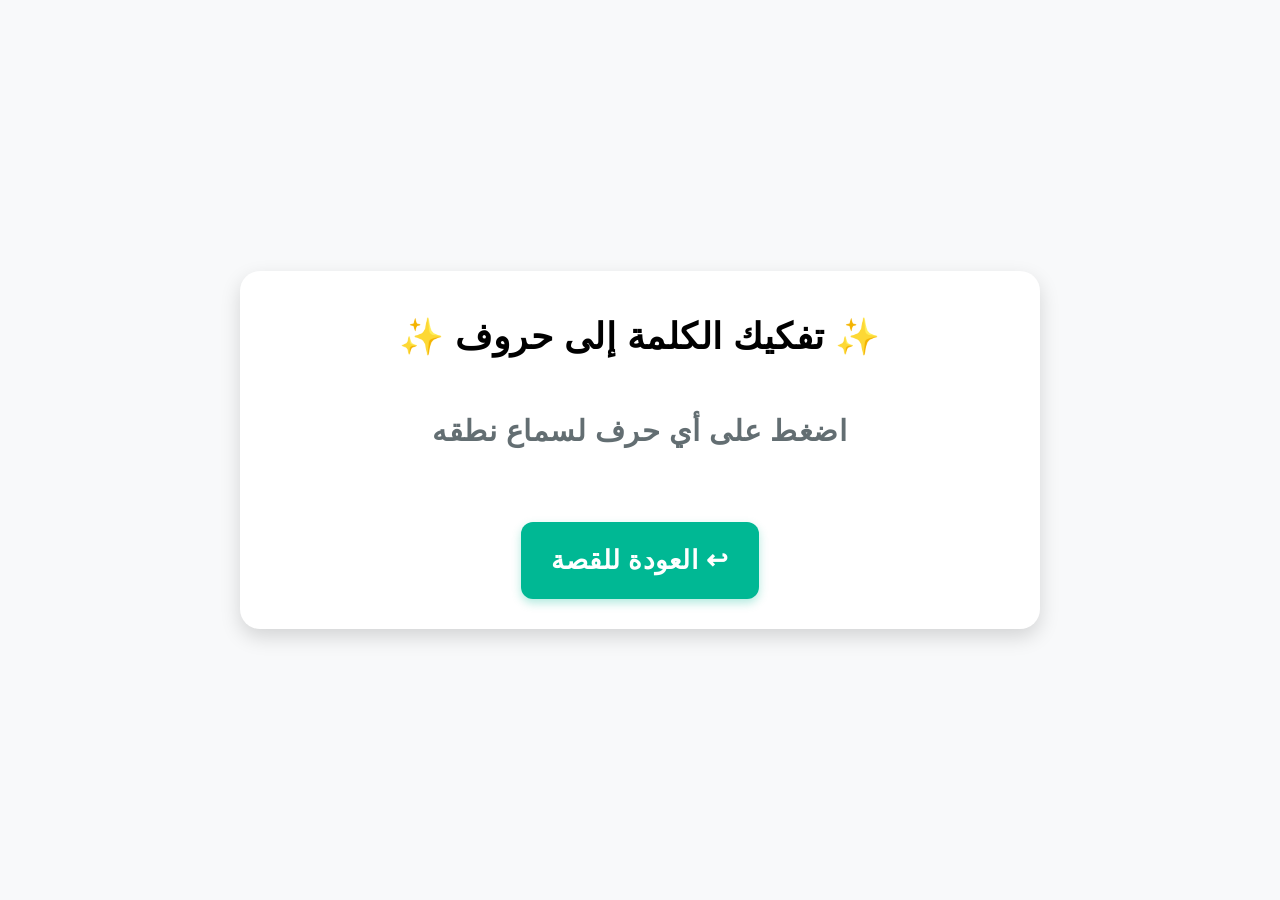
==== materials/arabic/letters.html @ b32f54ed "Add files via upload" ====
<!DOCTYPE html>
<html lang="ar" dir="rtl">
<head>
    <meta charset="UTF-8">
    <meta name="viewport" content="width=device-width, initial-scale=1.0">
    <title>تفكيك الكلمة إلى حروف</title>
    <link rel="stylesheet" href="../../css/style.css">
    <link rel="icon" type="image/ico" href="../../images/favicon.ico">
    <style>
        *, body, button, h1, h2, p, span, .story-text, .word {
            font-family: Segoe UI, sans-serif !important; /* نوع الخط */
            font-size: 1.5rem;                        /* حجم الخط الأساسي */
            font-weight: bold;                        /* تخانة الخط (بولد) */
            line-height: 2.0;                         /* المسافة بين السطور (ارتفاع السطر) */
            letter-spacing: 0.5px;                    /* المسافة الأفقية بين الحروف */
            word-spacing: 0px;                        /* المسافة بين الكلمات وبعضها */
        }

        body {
            background: #f8f9fa;
        }

        .letters-box {
            background: #ffffff;
            border-radius: 20px;
            padding: 30px;
            box-shadow: 0 8px 20px rgba(0,0,0,0.15);
            text-align: center;
            max-width: 800px;
            margin: 40px auto;
        }

        .word-display {
            font-size: 2.8rem;
            color: #d63031;
            margin-bottom: 30px;
            font-weight: bold;
        }

        /* صف واحد دايماً وتصغير نسبي أوتوماتيك من غير أي سكرول بار */
        .letters-grid {
            display: flex;
            justify-content: center;
            align-items: center;
            flex-wrap: nowrap;
            gap: 8px;
            margin-bottom: 35px;
            width: 100%;
        }

        .letter-card {
            background: #74b9ff;
            color: white;
            flex: 1; /* الكروت تتمدد أو تنكمش بالتساوي عشان تدخل كلها في صف واحد */
            min-width: 30px; /* أقل عرض مسموح للحرف عشان يفضل واضح */
            max-width: 65px; /* أقصى عرض للحرف على الشاشات الكبيرة */
            aspect-ratio: 1 / 1; /* يحافظ على شكل الكارت مربع متناسق */
            font-size: clamp(1.1rem, 4vw, 2.2rem); /* حجم الخط يصغر ويكبر أوتوماتيك حسب الشاشة */
            display: flex;
            align-items: center;
            justify-content: center;
            border-radius: 12px;
            cursor: pointer;
            box-shadow: 0 4px 0 #0984e3;
            transition: transform 0.1s, background 0.2s;
            font-weight: bold;
        }

        .letter-card:active {
            transform: translateY(3px);
            box-shadow: 0 1px 0 #0984e3;
        }

        .letter-card:hover {
            background: #0984e3;
        }

        .back-btn {
            background: #00b894;
            color: white;
            border: none;
            padding: 12px 30px;
            font-size: 1.1rem;
            border-radius: 12px;
            cursor: pointer;
            font-weight: bold;
            font-family: 'Cairo', sans-serif;
            box-shadow: 0 4px 10px rgba(0,184,148,0.3);
        }
        .back-btn:hover {
            background: #019875;
        }
    </style>
</head>
<body>
    <div class="container">
        <div class="letters-box">
            <h2>✨ تفكيك الكلمة إلى حروف ✨</h2>
            <div class="word-display" id="targetWord">---</div>
            <p class="subtitle" style="color: #636e72; margin-bottom: 25px;">اضغط على أي حرف لسماع نطقه</p>

            <div class="letters-grid" id="lettersGrid"></div>

            <button class="back-btn" onclick="goBackToStory()">↩ العودة للقصة</button>
        </div>
    </div>

    <audio id="letterAudio"></audio>

    <script>
        const word = sessionStorage.getItem('selectedWord') || '';
        document.getElementById('targetWord').innerText = word;

        const grid = document.getElementById('lettersGrid');
        const audio = document.getElementById('letterAudio');

        const letterNameMap = {
            'أ': 'alef_uphamza',
            'إ': 'alef_downhamza',
            'آ': 'alef_upmad',
            'ا': 'alef_nohamza',
            'ى': 'alef_layena',
            'ب': 'beh',
            'ت': 'teh',
            'ث': 'theh',
            'ج': 'jeem',
            'ح': 'hah',
            'خ': 'khah',
            'د': 'dal',
            'ذ': 'thal',
            'ر': 'reh',
            'ز': 'zain',
            'س': 'seen',
            'ش': 'sheen',
            'ص': 'sad',
            'ض': 'dad',
            'ط': 'tah',
            'ظ': 'zah',
            'ع': 'ain',
            'غ': 'ghain',
            'ف': 'feh',
            'ق': 'qaf',
            'ك': 'kaf',
            'ل': 'lam',
            'م': 'meem',
            'ن': 'noon',
            'ه': 'ha',
            'و': 'waw',
            'ي': 'yeh',
            'ة': 'teh_marbuta',
            'ء': 'hamza',
            'ؤ': 'hamza_waw',
            'ئ': 'hamza_sharta'
        };

        const rawLetters = word.split('');

        rawLetters.forEach(char => {
            if (['َ', 'ً', 'ُ', 'ٌ', 'ِ', 'ٍ', 'ْ', 'ّ', '،', '.', '؛', '؟'].includes(char)) return;

            const card = document.createElement('div');
            card.className = 'letter-card';
            card.innerText = char;
            
            const letterName = letterNameMap[char] || char;

            card.onclick = () => {
                audio.src = `audio/char_${letterName}.mp3`;
                audio.play().catch(() => {
                    console.log(`صوت الحرف "${char}" (audio/char_${letterName}.mp3) غير موجود حالياً.`);
                });
            };

            grid.appendChild(card);
        });

        function goBackToStory() {
            window.history.back();
        }
    </script>
</body>
</html>
---- css/style.css ----
* {
    box-sizing: border-box;
    margin: 0;
    padding: 0;
    font-family: 'Cairo', Arial, sans-serif;
}

body {
    background: linear-gradient(135deg, #74b9ff, #a29bfe);
    min-height: 100vh;
    display: flex;
    justify-content: center;
    align-items: center;
    padding: 20px;
}

.container {
    max-width: 1000px;
    width: 100%;
    text-align: center;
}

h1 {
    color: #fff;
    font-size: 2.5rem;
    margin-bottom: 10px;
    text-shadow: 2px 2px 4px rgba(0,0,0,0.2);
}

.subtitle {
    color: #f1f2f6;
    font-size: 1.2rem;
    margin-bottom: 30px;
}

.subjects-grid {
    display: grid;
    grid-template-columns: repeat(auto-fit, minmax(250px, 1fr));
    gap: 20px;
}

.card {
    background: #ffffff;
    border-radius: 20px;
    padding: 30px 20px;
    cursor: pointer;
    box-shadow: 0 8px 20px rgba(0,0,0,0.15);
    transition: transform 0.3s ease, box-shadow 0.3s ease;
    border-bottom: 6px solid #dfe6e9;
}

.card:hover {
    transform: translateY(-8px);
    box-shadow: 0 12px 25px rgba(0,0,0,0.2);
}

.card .icon {
    font-size: 3.5rem;
    display: block;
    margin-bottom: 15px;
}

.card h2 {
    color: #2d3436;
    font-size: 1.5rem;
    margin-bottom: 8px;
}

.card p {
    color: #636e72;
    font-size: 0.95rem;
}

/* ألوان مميزة لكل كارت للتوسعة */
.card.arabic { border-bottom-color: #ff7675; }
.card.english { border-bottom-color: #0984e3; }
.card.math { border-bottom-color: #00b894; }
.card.science { border-bottom-color: #fdcb6e; }
.card.geography { border-bottom-color: #e17055; }
.card.space { border-bottom-color: #6c5ce7; }

/* متجاوب مع الموبايل والكمبيوتر */
@media (max-width: 600px) {
    h1 { font-size: 2rem; }
    .subtitle { font-size: 1rem; }
}
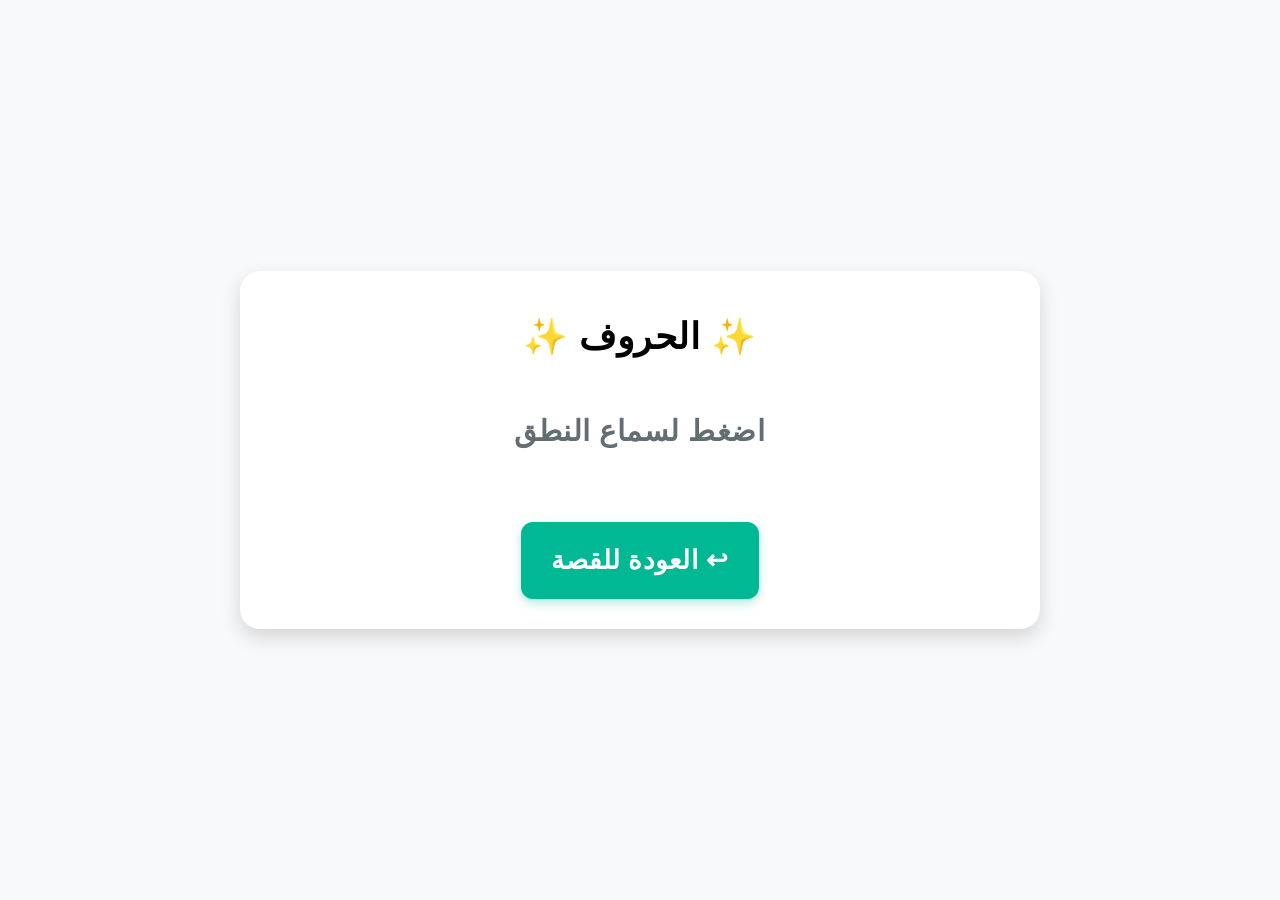
==== commit 1eadeaa9: "Update letters.html" ====
--- a/materials/arabic/letters.html
+++ b/materials/arabic/letters.html
@@ -95,9 +95,9 @@
 <body>
     <div class="container">
         <div class="letters-box">
-            <h2>✨ تفكيك الكلمة إلى حروف ✨</h2>
+            <h2>✨ الحروف ✨</h2>
             <div class="word-display" id="targetWord">---</div>
-            <p class="subtitle" style="color: #636e72; margin-bottom: 25px;">اضغط على أي حرف لسماع نطقه</p>
+            <p class="subtitle" style="color: #636e72; margin-bottom: 25px;">اضغط لسماع النطق</p>
 
             <div class="letters-grid" id="lettersGrid"></div>
 
@@ -179,4 +179,4 @@
         }
     </script>
 </body>
-</html>+</html>
